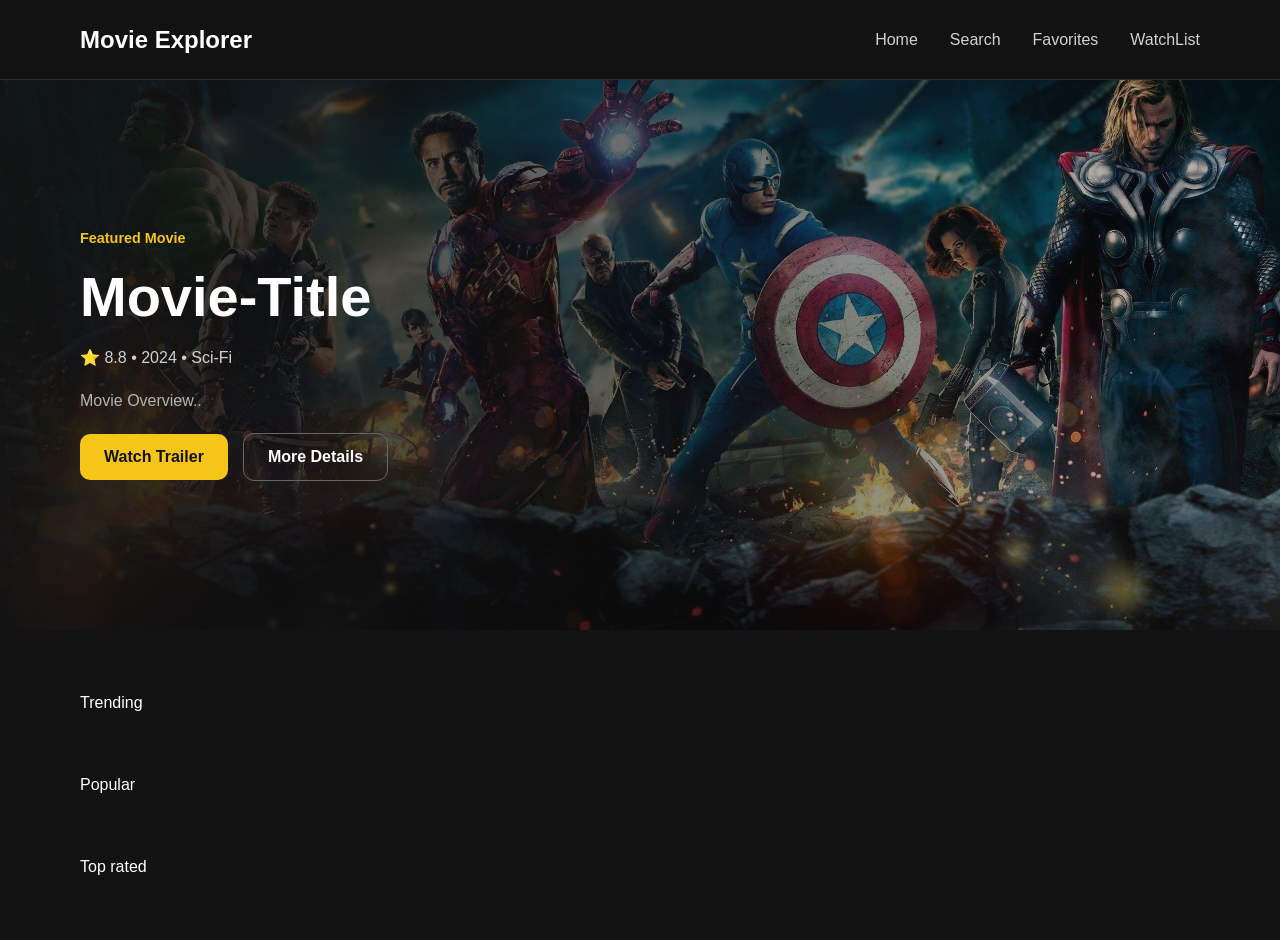
==== index.html @ b7c49c75 "Make Folder structure, navigation and hero structure and styling. Fetch api's for featured, trending" ====
<!DOCTYPE html>
<html lang="en">
<head>
    <meta charset="UTF-8">
    <meta name="viewport" content="width=device-width, initial-scale=1.0">
    <title>Movie Explorer v2</title>
    <link rel="stylesheet" href="src/css/style.css">
</head>
<body>
    
    <header class="navbar">

        <div class="logo">Movie Explorer</div>

        <nav>
            <a href="#">Home</a>
            <a href="#">Search</a>
            <a href="#">Favorites</a>
            <a href="#">WatchList</a>
        </nav>

    </header>



    <main>

        <section class="hero">
            
            <div class="hero-content">

                <p class="hero-tag">Featured Movie</p>

                <h1 class="hero-title">Movie-Title</h1>

                <p class="hero-meta">⭐ 8.8 • 2024 • Sci-Fi</p>

                <p class="hero-overview">Movie Overview..</p>

                <div class="hero-buttons">

                    <button class="primary-btn">Watch Trailer</button>
                    <button class="secondary-btn">More Details</button>
                </div>
            </div>
        </section>

        <section class="trending">

            <div class="movie-section">
                <p class="trending-header">Trending</p>

                <div class="movie-track trending-container">
                    
                
                </div>
            </div>
        </section>

        <section class="popular">

            <div class="movie-section">
                <p class="popular-header">Popular</p>

                <div class="movie-track popular-container">
                    
                
                </div>
            </div>
        </section>


        <section class="top-rated">

            <div class="movie-section">
                <p class="toprated-header">Top rated</p>

                <div class="movie-track toprated-container">
                    
                
                </div>
            </div>
        </section>



    </main>

    <script type="module" src="src/js/main.js" defer></script>
    <script type="module" src="src/js/api/tmbd.js" defer></script>
</body>
</html>
---- src/css/style.css ----
*{
    padding: 0;
    margin: 0;
    box-sizing: border-box;
}

body{
    font-family: Inter, sans-serif;
    background-color: #121212;
    color: #ffffff;
}

.navbar{
    display: flex;
    justify-content: space-between;
    align-items: center;

    padding: 0 80px;
    height: 80px;

    border-bottom: 1px solid #2c2c2c;
}

nav{
    display: flex;
    gap: 32px;
}

nav a{
    text-decoration: none;
    color: #d1d1d1;
    transition: color 0.3s ease;
}

nav a:hover{
    color: white;
}

.logo{
    font-size: 1.5rem;
    font-weight: 700;
}

.hero{
    min-height: 550px;

    display: flex;
    align-items: center;

    padding: 0 80px;
    margin-bottom: 64px;
    

    background-image:linear-gradient(
    to right,
    rgba(18,18,18,0.95),
    rgba(18,18,18,0.6),
    rgba(18,18,18,0.2)
    ), url("../assets/images/hero.jpg");
    background-size: cover;
    background-position: center;
}

.hero-content{
    max-width: 600px;

    display: flex;
    flex-direction: column;
    gap: 20px;
}

.hero-buttons{
    display: flex;
    gap: 16px;
}

.hero-tag{
    font-size: 0.9rem;
    color: #f5c518;
    font-weight: 600;
}

.hero-title{
    font-size: 3.5rem;
    font-weight: 700;
    line-height: 1.1;
}

.hero-meta {
    color: #d1d1d1;
    font-size: 1rem;
}

.hero-overview {
    color: #b3b3b3;
    line-height: 1.7;
    font-size: 1rem;
}

.hero-buttons button {
    padding: 14px 24px;
    border: none;
    border-radius: 10px;
    cursor: pointer;
    font-size: 1rem;
    font-weight: 600;
    transition: all 0.3s ease;
}

.primary-btn{
    background-color: #f5c518;
    color: #121212;
}

.primary-btn:hover {
    transform: translateY(-2px);
}

.secondary-btn{
    background: transparent;
    color: white;
    outline: 1px solid #666;
}

.secondary-btn:hover {
    outline-color: white;
}

.movie-section{
    padding: 0 80px;
    margin-bottom: 64px;
}

.movie-track{
    display: flex;
    gap: 1rem;

    overflow-x: auto;
    scroll-behavior: smooth;

    scrollbar-width: none;
}

.movie-track::-webkit-scrollbar {
    display: none;
}

.movie-card{
    flex: 0 0 180px;
}
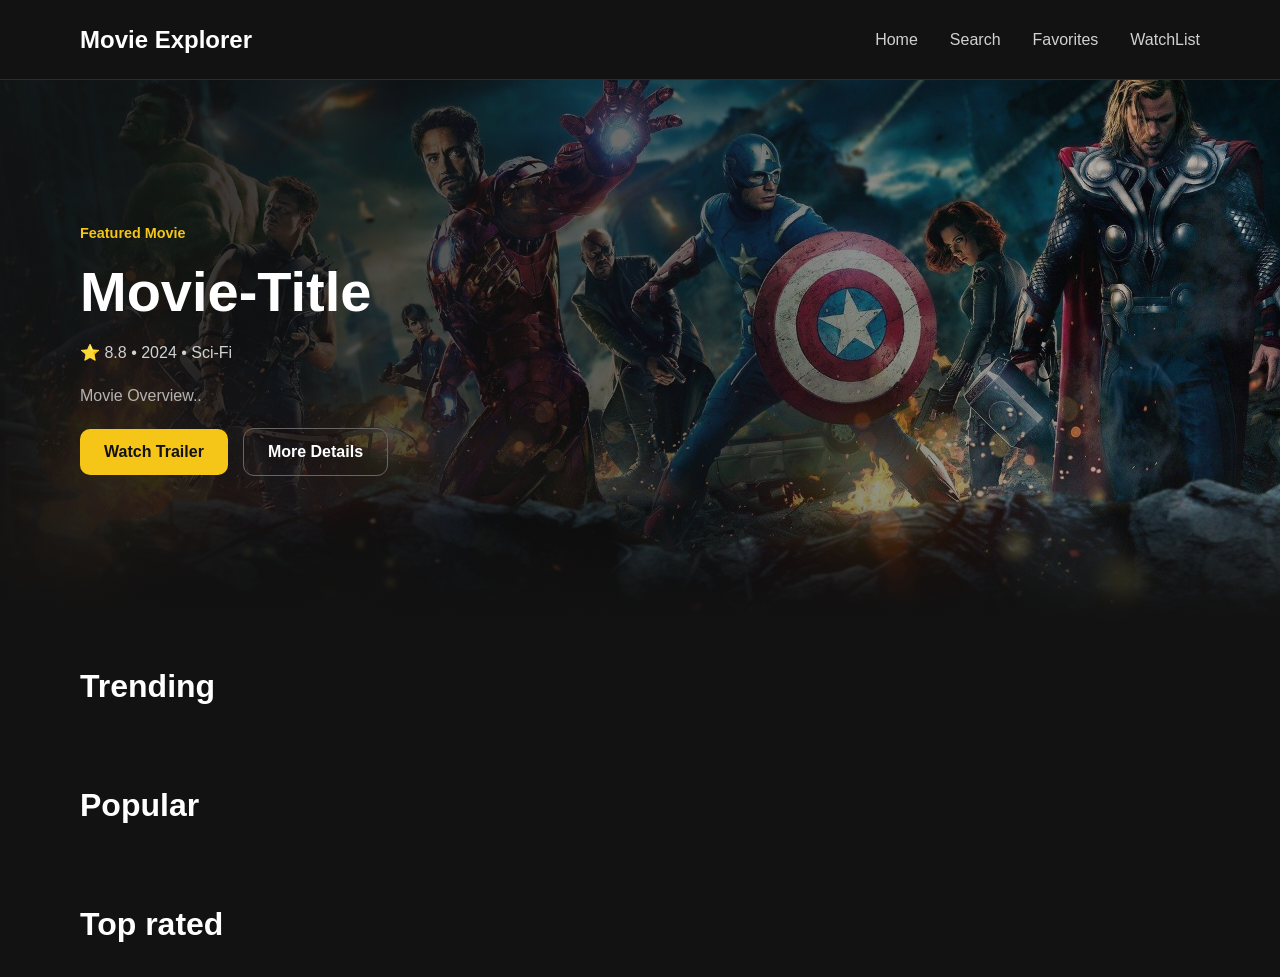
==== commit 2ee7cc44: "style layouts of hero, trending, popular and top rated movies" ====
--- a/index.html
+++ b/index.html
@@ -48,7 +48,7 @@
         <section class="trending">
 
             <div class="movie-section">
-                <p class="trending-header">Trending</p>
+                <h2 class="trending-header">Trending</h2>
 
                 <div class="movie-track trending-container">
                     
@@ -60,7 +60,7 @@
         <section class="popular">
 
             <div class="movie-section">
-                <p class="popular-header">Popular</p>
+                <h2 class="popular-header">Popular</h2>
 
                 <div class="movie-track popular-container">
                     
@@ -73,7 +73,7 @@
         <section class="top-rated">
 
             <div class="movie-section">
-                <p class="toprated-header">Top rated</p>
+                <h2 class="toprated-header">Top rated</h2>
 
                 <div class="movie-track toprated-container">
                     
@@ -87,6 +87,5 @@
     </main>
 
     <script type="module" src="src/js/main.js" defer></script>
-    <script type="module" src="src/js/api/tmbd.js" defer></script>
 </body>
 </html>
--- a/src/css/style.css
+++ b/src/css/style.css
@@ -42,13 +42,15 @@
 }
 
 .hero{
-    min-height: 550px;
+     min-height: clamp(400px, 60vh, 550px); /*clamp(min, preferred, max)*/
+
+    position: relative;
 
     display: flex;
     align-items: center;
 
     padding: 0 80px;
-    margin-bottom: 64px;
+    margin-bottom: 32px;
     
 
     background-image:linear-gradient(
@@ -61,6 +63,22 @@
     background-position: center;
 }
 
+/*Give the Hero a curved ending*/
+.hero::after {
+    content: "";
+    position: absolute;
+    left: 0;
+    right: 0;
+    bottom: 0;
+    height: 120px;
+
+    background: linear-gradient(
+        to bottom,
+        rgba(18,18,18,0),
+        #121212
+    );
+}
+
 .hero-content{
     max-width: 600px;
 
@@ -128,23 +146,74 @@
 
 .movie-section{
     padding: 0 80px;
-    margin-bottom: 64px;
+    margin-top: 48px;
+}
+
+.movie-section h2{
+    font-size: 2rem;
+    font-weight: 700;
+    margin-bottom: 24px;
 }
 
 .movie-track{
     display: flex;
-    gap: 1rem;
-
-    overflow-x: auto;
+    gap: 20px;
+ 
+
+    overflow-x: auto; /*Horizontal scrolling*/
     scroll-behavior: smooth;
 
-    scrollbar-width: none;
+    padding-bottom: 10px;
 }
 
 .movie-track::-webkit-scrollbar {
-    display: none;
+    display: none;   /*Hide scrollbar*/
 }
 
 .movie-card{
-    flex: 0 0 180px;
+    flex: 0 0 180px;  /*With it, every poster has the same width.*/
+    transition: transform .3s ease;
+}
+
+.movie-card:hover{
+    transform: translateY(-8px);
+}
+
+.movie-card img{
+    width: 100%;
+    aspect-ratio: 2 / 3; /*all posters become identical in shape, no stretched images*/
+
+    object-fit: cover; /*If an image doesn't perfectly fit, the browser crops it slightly instead of stretching it*/
+
+    border-radius: 14px;
+
+    display: block;
+
+    box-shadow: 0 10px 30px rgba(0, 0, 0, .35);
+}
+
+.movie-card h3{
+    margin-top: 12px;
+
+    font-size: 1rem;
+
+    font-weight: 600;
+
+    color: white;
+
+    /*Line clamping*/
+    display: -webkit-box;
+    -webkit-line-clamp: 2;
+
+    -webkit-box-orient: vertical;
+     min-height: 2.6em;
+    overflow: hidden;
+}
+
+.movie-card p{
+    margin-top: 12px;
+
+    color: #9ca3af;
+
+    font-size: 0.9rem;
 }
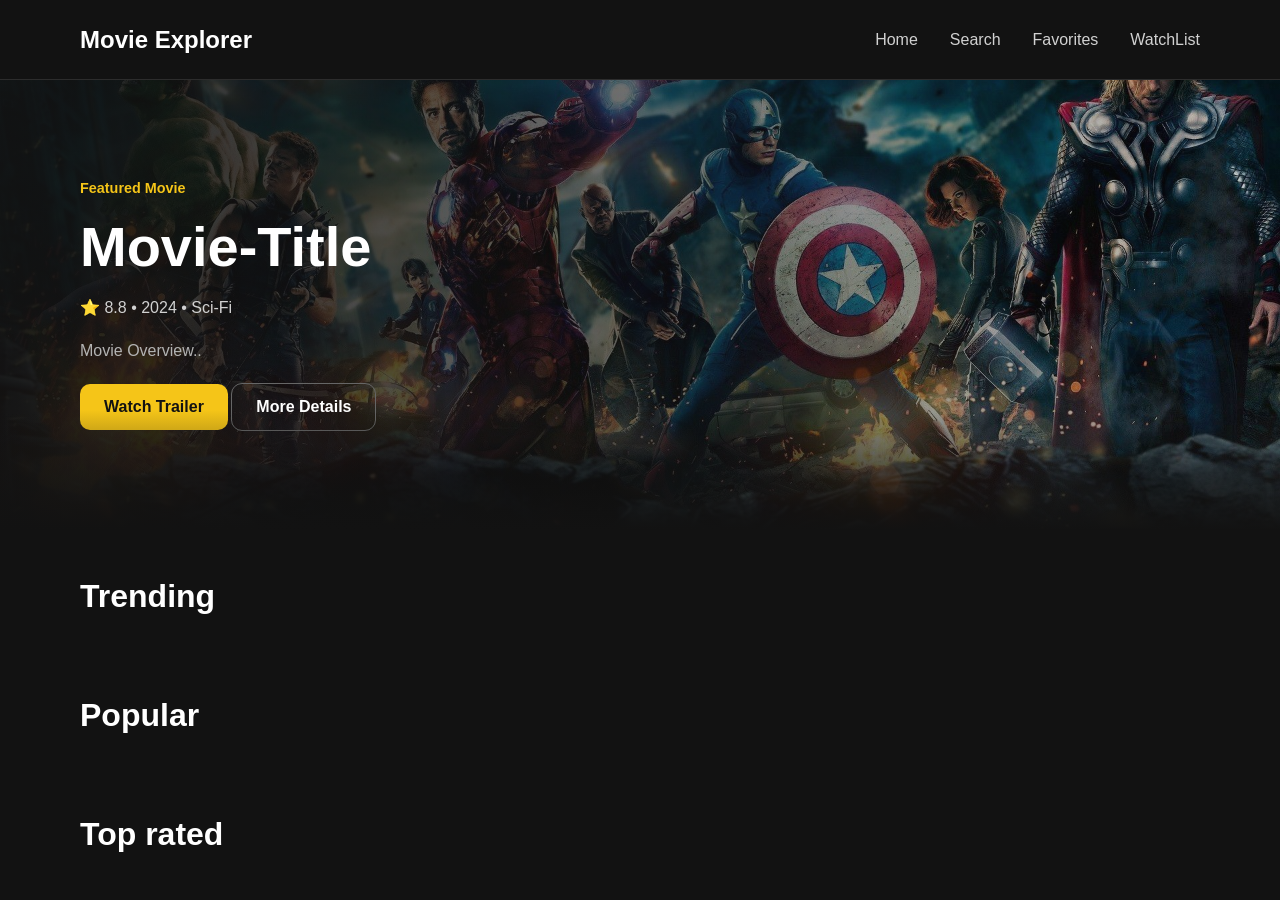
==== commit 115fce2b: "Fetch and render similar movies and cast" ====
--- a/index.html
+++ b/index.html
@@ -5,6 +5,7 @@
     <meta name="viewport" content="width=device-width, initial-scale=1.0">
     <title>Movie Explorer v2</title>
     <link rel="stylesheet" href="src/css/style.css">
+    <link rel="stylesheet" href="src/css/movie.css">
 </head>
 <body>
     
@@ -37,7 +38,7 @@
 
                 <p class="hero-overview">Movie Overview..</p>
 
-                <div class="hero-buttons">
+                <div class="movie-buttons">
 
                     <button class="primary-btn">Watch Trailer</button>
                     <button class="secondary-btn">More Details</button>
--- a/src/css/style.css
+++ b/src/css/style.css
@@ -42,7 +42,7 @@
 }
 
 .hero{
-     min-height: clamp(400px, 60vh, 550px); /*clamp(min, preferred, max)*/
+     min-height: clamp(350px, 550vh, 450px); /*clamp(min, preferred, max)*/
 
     position: relative;
 
@@ -50,7 +50,7 @@
     align-items: center;
 
     padding: 0 80px;
-    margin-bottom: 32px;
+    margin-bottom: 24px;
     
 
     background-image:linear-gradient(
@@ -115,7 +115,7 @@
     font-size: 1rem;
 }
 
-.hero-buttons button {
+.movie-buttons button {
     padding: 14px 24px;
     border: none;
     border-radius: 10px;
--- a/src/css/movie.css
+++ b/src/css/movie.css
@@ -0,0 +1,164 @@
+.movie-hero{
+    position: relative;
+    min-height: clamp(300px, 400vh, 500px);
+
+    display: flex;
+    align-items: center;
+
+    padding: 0 80px;
+
+    background-size: cover;
+    background-position: center;
+
+    overflow: hidden;
+    
+}
+ 
+.movie-hero::after{
+
+    content:"";
+
+    position:absolute;
+
+    left:0;
+    right:0;
+    bottom:0;
+
+    height:160px;
+
+    background:linear-gradient(
+        to bottom,
+        rgba(18,18,18,0),
+        #121212
+    );
+
+    pointer-events: none;
+}
+
+.movie-container{
+    display: flex;
+    gap: 60px;
+
+    max-width: 1200px;
+
+    margin: auto;
+
+    align-items: center;
+
+    animation: fadeIn .5s ease;
+}
+
+@keyframes fadeIn{
+
+    from{
+        opacity: 0;
+        transform: translateY(25px);
+    }
+
+    to{
+        opacity: 1;
+        transform: translateY(0);
+    }
+}
+
+.movie-poster{
+    width: 280px;
+
+    border-radius: 16px;
+
+    display: block;
+}
+
+.movie-poster img{
+    width: 300px;
+
+    border-radius: 18px;
+
+    box-shadow: 0 20px 60px rgba(0,0,0,.55);
+}
+
+.movie-title{
+    font-size: 4rem;
+    
+    line-height: 1.1;
+
+    font-weight: 800;
+
+    margin-bottom: 18px;
+}
+
+.movie-meta{
+    color:#d1d5db;
+
+    font-size:1.1rem;
+
+    margin-bottom:18px;
+}
+
+.movie-genres{
+
+    color:#f5c518;
+
+    font-weight:600;
+
+    margin-bottom:28px;
+
+}
+
+.movie-overview{
+    max-width: 700px;
+
+    color: #c7c7c7;
+
+    font-size: 1.05rem;
+
+    margin-bottom: 36px;
+}
+
+.cast-container{
+    display: grid;
+
+    grid-template-columns: repeat(4, 1fr);
+
+    gap: 24px;
+
+    margin-top: 24px;
+}
+
+.cast-card{
+    text-align: center;
+
+    transition: transform .3s ease;
+}
+
+.cast-card:hover{
+    transform: translateY(-8px);
+}
+
+.cast-card img{
+    width: 100%;
+
+    aspect-ratio: 1 / 1;
+
+    object-fit: cover;
+
+    border-radius: 50%;
+
+    display: block;
+}
+
+.cast-card h3{
+    margin-top: 16px;
+
+    font-weight: 1rem;
+
+    font-weight: 600;
+}
+
+.cast-card p{
+    margin-top: 8px;
+
+    color: #9ca3af;
+
+    font-size: .9rem;
+}
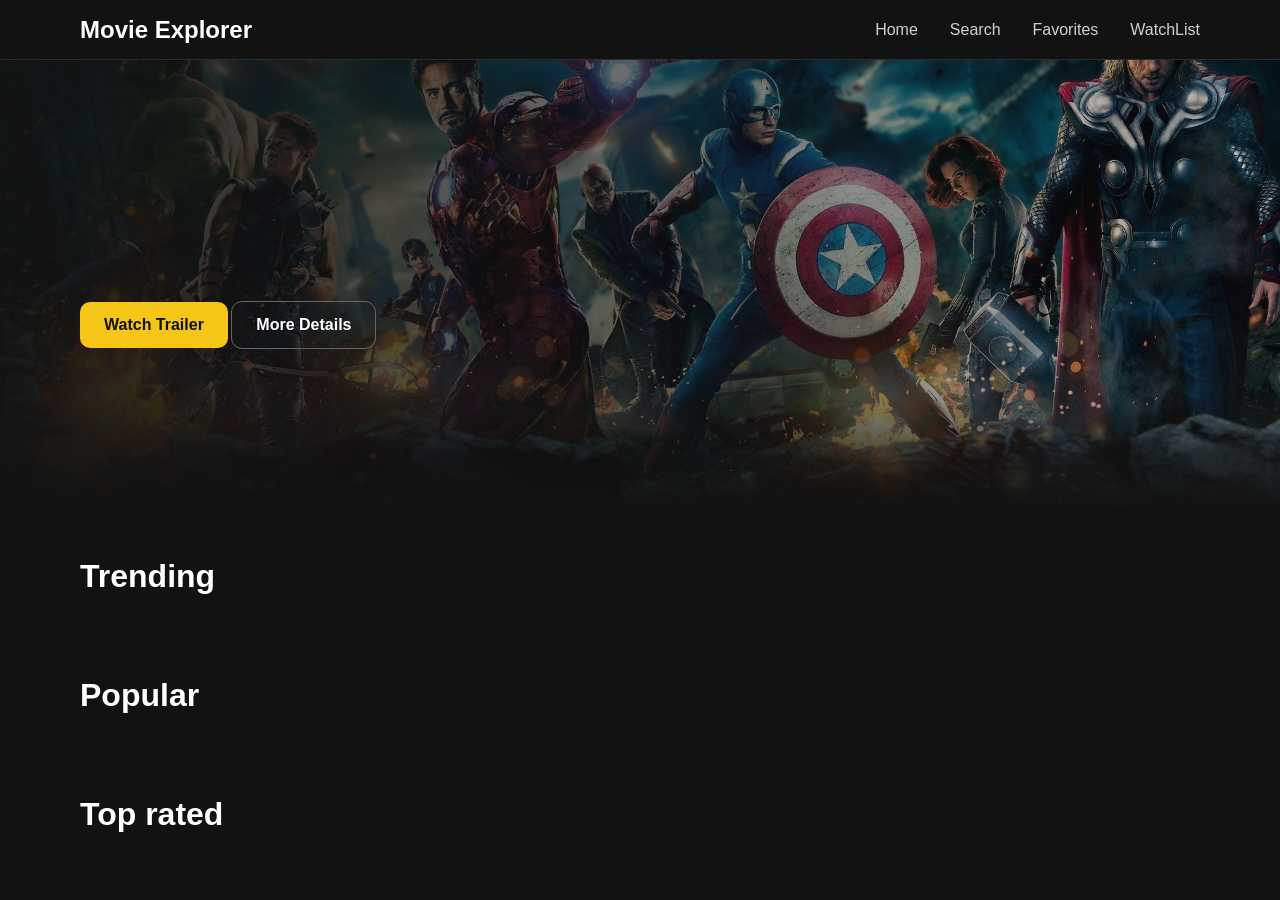
==== commit 8a17ab40: "Favorites page, Watchlist Page, Search page error handling" ====
--- a/index.html
+++ b/index.html
@@ -14,10 +14,10 @@
         <div class="logo">Movie Explorer</div>
 
         <nav>
-            <a href="#">Home</a>
-            <a href="#">Search</a>
-            <a href="#">Favorites</a>
-            <a href="#">WatchList</a>
+            <a href="index.html">Home</a>
+            <a href="search.html">Search</a>
+            <a href="favorites.html">Favorites</a>
+            <a href="watchlist.html">WatchList</a>
         </nav>
 
     </header>
@@ -30,13 +30,13 @@
             
             <div class="hero-content">
 
-                <p class="hero-tag">Featured Movie</p>
+                <p class="hero-tag"></p>
 
-                <h1 class="hero-title">Movie-Title</h1>
+                <h1 class="hero-title"></h1>
 
-                <p class="hero-meta">⭐ 8.8 • 2024 • Sci-Fi</p>
+                <p class="hero-meta"></p>
 
-                <p class="hero-overview">Movie Overview..</p>
+                <p class="hero-overview"></p>
 
                 <div class="movie-buttons">
 
@@ -88,5 +88,6 @@
     </main>
 
     <script type="module" src="src/js/main.js" defer></script>
+    <script type="module" src="src/js/movie.js"></script>
 </body>
 </html>
--- a/src/css/style.css
+++ b/src/css/style.css
@@ -16,7 +16,7 @@
     align-items: center;
 
     padding: 0 80px;
-    height: 80px;
+    height: 60px;
 
     border-bottom: 1px solid #2c2c2c;
 }
@@ -216,4 +216,19 @@
     color: #9ca3af;
 
     font-size: 0.9rem;
+}
+
+.status-message {
+    padding: 30px 20px;
+    text-align: center;
+    width: 100%;
+    color: #888;
+}
+
+.status-message.error {
+    color: #d9534f;
+}
+
+.status-message.empty {
+    color: #888;
 }
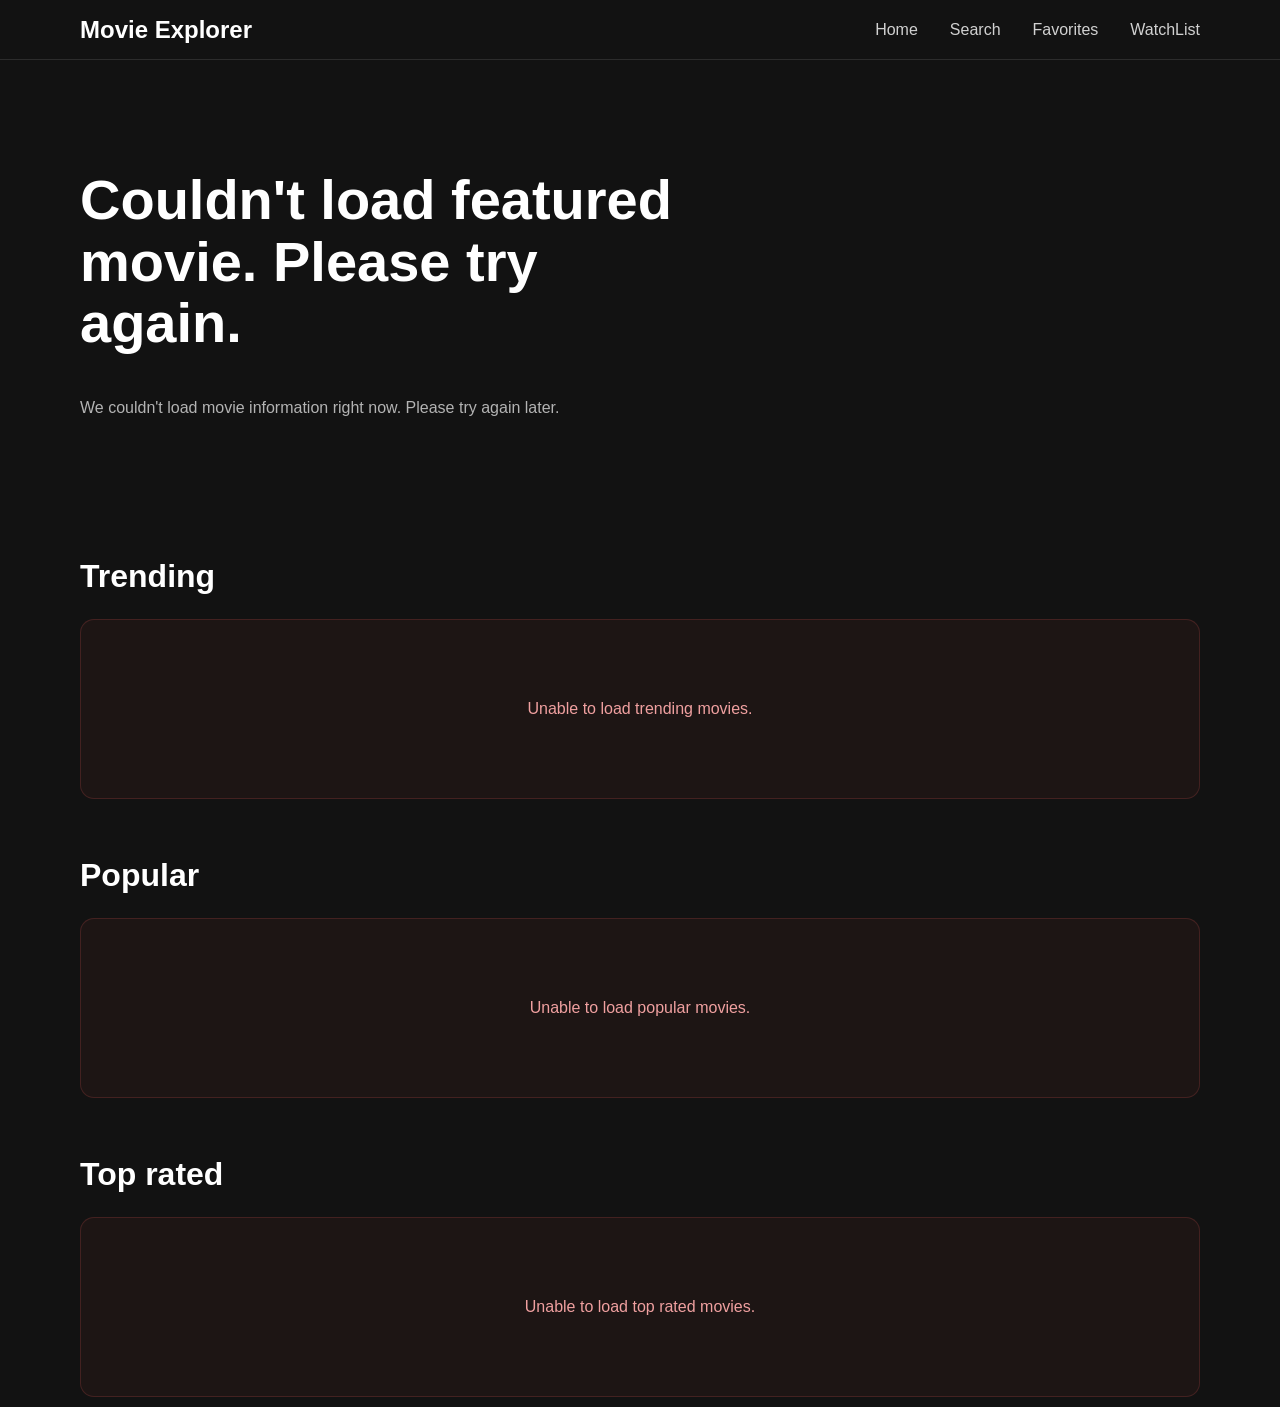
==== commit e304f465: "mobile responsiveness" ====
--- a/index.html
+++ b/index.html
@@ -6,21 +6,43 @@
     <title>Movie Explorer v2</title>
     <link rel="stylesheet" href="src/css/style.css">
     <link rel="stylesheet" href="src/css/movie.css">
+    <link rel="stylesheet" href="src/css/responsive.css">
 </head>
 <body>
     
-    <header class="navbar">
+<header class="navbar">
 
-        <div class="logo">Movie Explorer</div>
+    <div class="logo">Movie Explorer</div>
 
-        <nav>
-            <a href="index.html">Home</a>
-            <a href="search.html">Search</a>
-            <a href="favorites.html">Favorites</a>
-            <a href="watchlist.html">WatchList</a>
-        </nav>
+    <nav class="desktop-nav">
+        <a href="index.html">Home</a>
+        <a href="search.html">Search</a>
+        <a href="favorites.html">Favorites</a>
+        <a href="watchlist.html">WatchList</a>
+    </nav>
 
-    </header>
+    <button class="menu-toggle" aria-label="Open navigation">
+        ☰
+    </button>
+
+</header>
+
+<aside class="mobile-sidebar">
+
+    <button class="close-menu" aria-label="Close navigation">
+        &times;
+    </button>
+
+    <nav>
+        <a href="index.html">Home</a>
+        <a href="search.html">Search</a>
+        <a href="favorites.html">Favorites</a>
+        <a href="watchlist.html">WatchList</a>
+    </nav>
+
+</aside>
+
+<div class="sidebar-overlay"></div>
 
 
 
@@ -89,5 +111,6 @@
 
     <script type="module" src="src/js/main.js" defer></script>
     <script type="module" src="src/js/movie.js"></script>
+    <script type="module" src="src/js/navigation.js"></script>
 </body>
 </html>
--- a/src/css/style.css
+++ b/src/css/style.css
@@ -85,11 +85,19 @@
     display: flex;
     flex-direction: column;
     gap: 20px;
+
+    position: relative;
+    z-index: 1;
 }
 
 .hero-buttons{
     display: flex;
-    gap: 16px;
+    gap: 2rem;
+}
+
+.secondary-btn{
+    position: relative;
+    left: 18px;
 }
 
 .hero-tag{
@@ -219,16 +227,55 @@
 }
 
 .status-message {
-    padding: 30px 20px;
+    width: 100%;
+    min-height: 180px;
+
+    display: flex;
+    align-items: center;
+    justify-content: center;
+
+    padding: 40px 20px;
+
     text-align: center;
-    width: 100%;
-    color: #888;
+
+    color: #a1a1a1;
+    font-size: 1rem;
+    line-height: 1.6;
+
+    border-radius: 14px;
+
+    background: rgba(255, 255, 255, 0.02);
+    border: 1px solid #292929;
 }
 
 .status-message.error {
-    color: #d9534f;
+    color: #f0a0a0;
+    background: rgba(217, 83, 79, 0.06);
+    border-color: rgba(217, 83, 79, 0.2);
 }
 
 .status-message.empty {
-    color: #888;
+    color: #a1a1a1;
+    background: rgba(255, 255, 255, 0.02);
+}
+
+.status-message.info::after {
+    content: "";
+    display: block;
+    width: 18px;
+    height: 18px;
+
+    margin: 14px auto 0;
+
+    border: 2px solid #3a3a3a;
+    border-top-color: #f5c518;
+    border-radius: 50%;
+
+    animation: status-spin 0.8s linear infinite;
+}
+
+@keyframes status-spin {
+    to {
+        transform: rotate(360deg);
+    }
 }
--- a/src/css/movie.css
+++ b/src/css/movie.css
@@ -161,4 +161,63 @@
     color: #9ca3af;
 
     font-size: .9rem;
+}
+
+.trailer-modal {
+    position: fixed;
+    inset: 0;
+
+    display: none;
+    align-items: center;
+    justify-content: center;
+
+    padding: 30px;
+
+    background: rgba(0, 0, 0, 0.85);
+
+    z-index: 1000;
+}
+
+.trailer-modal.active {
+    display: flex;
+}
+
+.trailer-container {
+    position: relative;
+
+    width: min(900px, 100%);
+    aspect-ratio: 16 / 9;
+
+    background: #000;
+    border-radius: 12px;
+
+    overflow: hidden;
+}
+
+.trailer-video {
+    width: 100%;
+    height: 100%;
+
+    border: none;
+}
+
+.close-trailer {
+    position: absolute;
+    top: 10px;
+    right: 10px;
+
+    z-index: 2;
+
+    width: 36px;
+    height: 36px;
+
+    border: none;
+    border-radius: 50%;
+
+    background: rgba(0, 0, 0, 0.75);
+    color: white;
+
+    font-size: 1.5rem;
+
+    cursor: pointer;
 }
--- a/src/css/responsive.css
+++ b/src/css/responsive.css
@@ -0,0 +1,572 @@
+/*TABLET*/
+@media (max-width: 768px) {
+
+    .navbar {
+        padding: 0 24px;
+    }
+
+    nav {
+        gap: 20px;
+    }
+
+    nav a {
+        font-size: 0.9rem;
+    }
+
+    .logo {
+        font-size: 1.3rem;
+    }
+
+    .hero {
+    padding: 0 24px;
+    min-height: 420px;
+}
+
+.hero-content {
+    max-width: 100%;
+    gap: 16px;
+}
+
+.hero-title {
+    font-size: 2.5rem;
+}
+
+.hero-overview {
+    font-size: 0.95rem;
+    line-height: 1.6;
+
+    display: -webkit-box;
+    -webkit-line-clamp: 4;
+    -webkit-box-orient: vertical;
+    overflow: hidden;
+}
+
+.hero-buttons {
+    gap: 12px;
+    flex-wrap: wrap;
+}
+
+.movie-buttons button {
+    padding: 12px 18px;
+    font-size: 0.9rem;
+}
+
+.secondary-btn {
+    left: 10px;
+}
+
+.movie-section {
+    padding: 0 24px;
+    margin-top: 36px;
+}
+
+.movie-section h2 {
+    font-size: 1.5rem;
+    margin-bottom: 18px;
+}
+
+.movie-track {
+    gap: 14px;
+    padding-bottom: 8px;
+}
+
+.movie-card {
+    flex: 0 0 140px;
+}
+
+.movie-card h3 {
+    margin-top: 8px;
+    font-size: 0.9rem;
+    min-height: 2.4em;
+}
+
+.movie-card p {
+    margin-top: 8px;
+    font-size: 0.8rem;
+}
+
+.movie-container {
+    padding: 40px 24px;
+    flex-direction: column;
+    align-items: center;
+    gap: 28px;
+}
+
+.movie-poster {
+    width: 200px;
+}
+
+.movie-content {
+    width: 100%;
+    text-align: center;
+}
+
+.movie-title {
+    font-size: 2rem;
+}
+
+.movie-meta {
+    font-size: 0.9rem;
+}
+
+.movie-overview {
+    font-size: 0.95rem;
+    line-height: 1.6;
+}
+
+.movie-genres {
+    font-size: 0.85rem;
+}
+
+.movie-content .movie-buttons {
+    justify-content: center;
+    flex-wrap: wrap;
+}
+
+.movie-content .movie-buttons button {
+    padding: 12px 18px;
+    font-size: 0.9rem;
+    margin-bottom: 12px;
+}
+
+.trailer-modal {
+    padding: 16px;
+}
+
+.trailer-container {
+    width: 100%;
+    border-radius: 8px;
+}
+
+.close-trailer {
+    top: 8px;
+    right: 8px;
+}
+
+.similar-movies {
+    margin-top: 20px;
+}
+
+.similar-movies .movie-section {
+    padding: 0 24px;
+}
+
+.similar-container {
+    gap: 14px;
+}
+
+.cast {
+    margin-top: 20px;
+}
+
+.cast-container {
+    display: flex;
+    gap: 14px;
+
+    overflow-x: auto;
+
+    padding-bottom: 8px;
+
+    scroll-behavior: smooth;
+}
+
+.cast-container::-webkit-scrollbar {
+    display: none;
+}
+
+.cast-card {
+    flex: 0 0 120px;
+}
+
+.cast-card img {
+    width: 100%;
+    aspect-ratio: 2 / 3;
+
+    object-fit: cover;
+
+    border-radius: 12px;
+}
+
+.cast-card h3 {
+    margin-top: 8px;
+
+    font-size: 0.85rem;
+
+    white-space: nowrap;
+    overflow: hidden;
+    text-overflow: ellipsis;
+}
+
+.cast-card p {
+    margin-top: 5px;
+
+    font-size: 0.75rem;
+    color: #9ca3af;
+
+    white-space: nowrap;
+    overflow: hidden;
+    text-overflow: ellipsis;
+}
+
+.search-page {
+    padding: 40px 24px;
+}
+
+.search-header {
+    margin-bottom: 40px;
+}
+
+.search-header h1 {
+    font-size: 2rem;
+}
+
+.search-form {
+    margin-top: 24px;
+    gap: 8px;
+}
+
+.search-form input {
+    min-width: 0;
+    padding: 14px 16px;
+}
+
+.search-form button {
+    padding: 0 18px;
+}
+
+.search-results {
+    grid-template-columns: repeat(2, minmax(0, 1fr));
+    gap: 24px 14px;
+}
+
+.favorites-page {
+    padding: 40px 24px;
+}
+
+.favorites-section {
+    width: 100%;
+}
+
+.favorites-header h1 {
+    font-size: 1.8rem;
+}
+
+.favorites-results {
+    grid-template-columns: repeat(2, minmax(0, 1fr));
+    gap: 20px 14px;
+}
+
+}
+
+
+
+@media (max-width: 600px) {
+    .favorites-page {
+        padding: 30px 20px;
+    }
+
+    .favorites-results {
+        grid-template-columns: repeat(2, 1fr);
+        gap: 15px;
+    }
+}
+
+
+/* SMALL PHONES*/
+
+@media (max-width: 480px) {
+
+    /* NAVBAR */
+
+    .navbar {
+        padding: 0 16px;
+    }
+
+    nav {
+        gap: 12px;
+    }
+
+    nav a {
+        font-size: 0.75rem;
+    }
+
+    .logo {
+        font-size: 1.1rem;
+    }
+
+
+    /* HERO */
+
+    .hero {
+        padding: 0 20px;
+        min-height: 400px;
+    }
+
+    .hero-title {
+        font-size: 2.1rem;
+    }
+
+    .hero-overview {
+        font-size: 0.9rem;
+        -webkit-line-clamp: 3;
+    }
+
+    .hero-buttons {
+        width: 100%;
+    }
+
+    .movie-buttons button {
+        flex: 1;
+        min-width: 130px;
+    }
+
+
+    /* MOVIE SECTIONS */
+
+    .movie-section {
+        padding: 0 20px;
+    }
+
+    .movie-section h2 {
+        font-size: 1.35rem;
+    }
+
+    .movie-card {
+        flex: 0 0 130px;
+    }
+
+
+    /* MOVIE DETAILS */
+
+    .movie-container {
+        padding: 32px 20px;
+    }
+
+    .movie-poster {
+        width: 180px;
+    }
+
+    .movie-title {
+        font-size: 1.8rem;
+    }
+
+    .movie-content .movie-buttons {
+        flex-direction: column;
+        align-items: stretch;
+    }
+
+    .movie-content .movie-buttons button {
+        width: 100%;
+    }
+
+
+    /* CAST */
+
+    .cast-container {
+        gap: 12px;
+    }
+
+    .cast-card {
+        flex: 0 0 105px;
+    }
+
+
+    /* SEARCH */
+
+    .search-page {
+        padding: 32px 20px;
+    }
+
+    .search-header h1 {
+        font-size: 1.8rem;
+    }
+
+    .search-form {
+        gap: 8px;
+    }
+
+    .search-form input {
+        padding: 13px 14px;
+        font-size: 0.9rem;
+    }
+
+    .search-form button {
+        padding: 0 15px;
+        font-size: 0.9rem;
+    }
+
+    .search-results {
+        gap: 20px 12px;
+    }
+
+
+    /* FAVORITES / WATCHLIST */
+
+    .favorites-page,
+    .watchlist-page {
+        padding: 32px 20px;
+    }
+
+    .favorites-results,
+    .watchlist-results {
+        gap: 20px 12px;
+    }
+
+
+    /* TRAILER MODAL */
+
+    .trailer-modal {
+        padding: 12px;
+    }
+
+    .trailer-container {
+        border-radius: 6px;
+    }
+
+}
+
+/*MOBILE NAVIGATION*/
+
+.menu-toggle,
+.mobile-sidebar,
+.sidebar-overlay {
+    display: none;
+}
+
+@media (max-width: 768px) {
+
+    .desktop-nav {
+        display: none;
+    }
+
+    .menu-toggle {
+        display: block;
+
+        border: none;
+        background: none;
+
+        color: white;
+
+        font-size: 1.7rem;
+
+        cursor: pointer;
+    }
+
+    .mobile-sidebar {
+        display: flex;
+        flex-direction: column;
+
+        position: fixed;
+
+        top: 0;
+        right: 0;
+
+        width: min(300px, 82%);
+
+        height: 100vh;
+
+        padding: 24px 20px;
+
+        box-shadow: -15px 0 40px rgba(0, 0, 0, 0.45);
+
+        background: #181818;
+        border-left: 1px solid #2c2c2c;
+
+        z-index: 1001;
+
+        transform: translateX(100%);
+        transition:
+            transform 0.35s cubic-bezier(0.4, 0, 0.2, 1);
+    }
+
+    .mobile-sidebar.active {
+        transform: translateX(0);
+    }
+
+    .mobile-sidebar nav {
+        display: flex;
+        flex-direction: column;
+
+        gap: 8px;
+
+        margin-top: 50px;
+    }
+
+    .mobile-sidebar nav a {
+        position: relative;
+
+        display: flex;
+        align-items: center;
+
+        
+        padding: 14px 16px;
+
+        border-radius: 10px;
+
+        color: #bdbdbd;
+
+        text-decoration: none;
+
+        font-size: 1rem;
+        font-weight: 500;
+
+        transition:
+            background 0.2s ease,
+            color 0.2s ease,
+            transform 0.2s ease;
+    }
+
+    .mobile-sidebar nav a:hover {
+        background: #242424;
+        color: white;
+        transform: translateX(4px);
+    }
+
+        .mobile-sidebar nav a:active {
+        transform: translateX(2px);
+    }
+
+
+    .close-menu {
+        align-self: flex-end;
+        display: flex;
+        align-items: center;
+        justify-content: center;
+
+        width: 40px;
+        height: 40px;
+
+        border-radius: 10px;
+        background: none;
+
+        color:  #d1d1d1;
+
+        font-size: 2rem;
+
+        cursor: pointer;
+
+        transition:
+            background 0.2s ease,
+            color 0.2s ease;
+    }
+
+        .close-menu:hover {
+        background: #252525;
+        color: white;
+    }
+
+    .sidebar-overlay {
+        position: fixed;
+
+        inset: 0;
+
+        background: rgba(0, 0, 0, 0.65);
+
+        z-index: 1000;
+    }
+
+    .sidebar-overlay.active {
+        display: block;
+    }
+
+}
